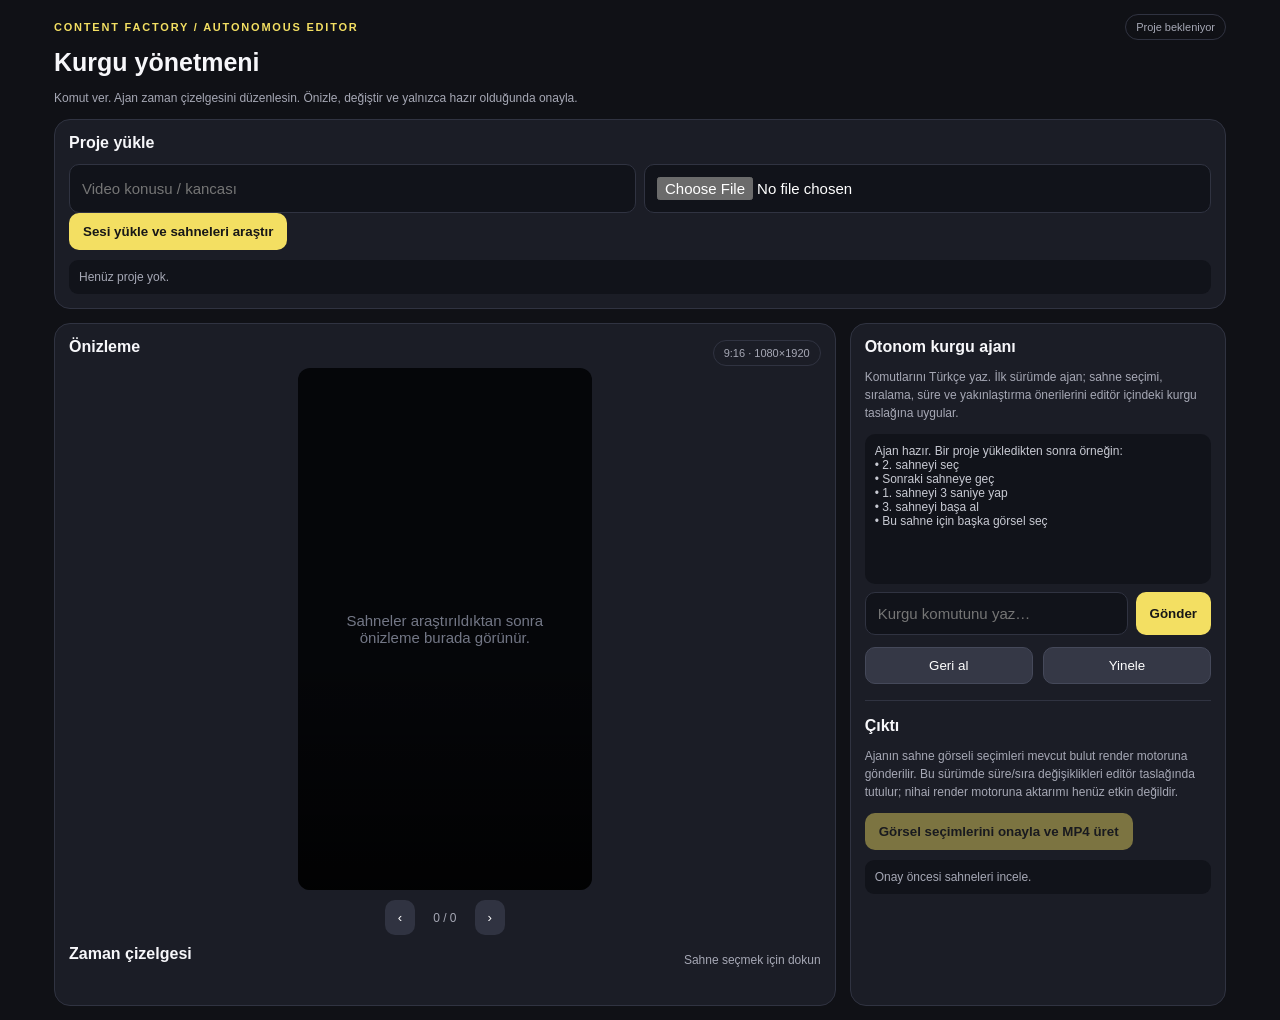
==== Content-factory/public/editor.html @ f0db54b3 "Add autonomous editing workspace for Shorts projects" ====
<!doctype html>
<html lang="tr"><head><meta charset="utf-8"><meta name="viewport" content="width=device-width,initial-scale=1,viewport-fit=cover"><meta name="theme-color" content="#101116"><title>Content Factory · Otonom Kurgu</title>
<style>
:root{color-scheme:dark;--bg:#101116;--panel:#1b1d26;--line:#303341;--muted:#a6a8b5;--accent:#f3df62;--green:#7bd9a6}*{box-sizing:border-box}body{margin:0;background:var(--bg);color:#f7f7fa;font:15px -apple-system,BlinkMacSystemFont,"Segoe UI",sans-serif}.app{max-width:1200px;margin:auto;padding:14px}.top,.tools,.timeline-head,.scene-head,.actions{display:flex;align-items:center;justify-content:space-between;gap:10px}.brand{font-size:11px;letter-spacing:1.8px;color:var(--accent);font-weight:800}.pill{border:1px solid var(--line);border-radius:99px;padding:6px 10px;color:var(--muted);font-size:11px}.grid{display:grid;grid-template-columns:minmax(0,1.35fr) minmax(280px,.65fr);gap:14px;margin-top:14px}.panel{background:var(--panel);border:1px solid var(--line);border-radius:16px;padding:14px;min-width:0}h1{font-size:25px;margin:8px 0}h2{font-size:16px;margin:0 0 12px}.muted{color:var(--muted);font-size:12px;line-height:1.5}.preview{background:#050609;border-radius:12px;aspect-ratio:9/16;max-height:58vh;margin:auto;position:relative;overflow:hidden;display:flex;align-items:center;justify-content:center}.preview img{width:100%;height:100%;object-fit:cover;position:absolute;inset:0;animation:slowzoom 8s ease-in-out infinite alternate}.preview:after{content:"";position:absolute;inset:55% 0 0;background:linear-gradient(transparent,#000b)}.caption{z-index:1;position:absolute;bottom:9%;padding:0 8%;text-align:center;font-size:clamp(16px,3vw,25px);font-weight:800;text-shadow:0 2px 5px #000}.empty{color:#737786;text-align:center;padding:30px}@keyframes slowzoom{from{transform:scale(1)}to{transform:scale(1.12)}}.transport{display:flex;justify-content:center;gap:18px;align-items:center;padding:10px}.iconbtn{background:#303341;color:white;border:0;border-radius:10px;padding:10px 13px}.timeline{overflow-x:auto;padding:8px 0}.track{display:flex;gap:6px;min-width:max-content}.clip{width:112px;border:1px solid var(--line);background:#272a35;border-radius:9px;padding:6px;text-align:left;color:white}.clip.active{border:2px solid var(--accent)}.clip img{width:100%;height:60px;object-fit:cover;border-radius:5px}.clip small{display:block;color:var(--muted);font-size:10px;margin-top:4px}.field{width:100%;background:#11131a;color:white;border:1px solid var(--line);border-radius:10px;padding:12px;font:inherit}.agentlog{height:150px;overflow:auto;background:#11131a;border-radius:10px;padding:10px;font-size:12px;color:#c8cad3;white-space:pre-wrap}.agentform{display:flex;gap:8px;margin-top:8px}.agentform input{flex:1;min-width:0}.btn{background:var(--accent);color:#171717;border:0;border-radius:10px;padding:11px 14px;font-weight:800}.btn:disabled{opacity:.45}.secondary{background:#353846;color:white;border:1px solid #45495a;border-radius:10px;padding:10px}.candidate{display:flex;gap:8px;overflow-x:auto;margin:10px 0}.candidate button{width:105px;flex:none;background:#11131a;color:white;border:1px solid var(--line);border-radius:9px;padding:5px}.candidate img{width:100%;height:70px;object-fit:cover;border-radius:5px}.candidate .chosen{border:2px solid var(--accent)}.details{display:grid;grid-template-columns:1fr 1fr;gap:8px}.actions{flex-wrap:wrap;margin-top:12px}.actions button{flex:1}.status{margin-top:10px;padding:10px;border-radius:9px;background:#11131a;color:var(--muted);font-size:12px;white-space:pre-wrap}.hidden{display:none!important}@media(max-width:760px){.grid{grid-template-columns:1fr}.preview{max-height:52vh}.app{padding:10px}.panel{padding:12px}}
</style></head><body><main class="app">
<div class="top"><div class="brand">CONTENT FACTORY / AUTONOMOUS EDITOR</div><span class="pill" id="connection">Proje bekleniyor</span></div>
<header><h1>Kurgu yönetmeni</h1><p class="muted">Komut ver. Ajan zaman çizelgesini düzenlesin. Önizle, değiştir ve yalnızca hazır olduğunda onayla.</p></header>
<section class="panel"><h2>Proje yükle</h2><div class="details"><input id="hook" class="field" placeholder="Video konusu / kancası"><input id="audio" class="field" type="file" accept="audio/*,.mp3,.wav,.m4a,.aac"></div><button class="btn" id="start">Sesi yükle ve sahneleri araştır</button><div id="status" class="status">Henüz proje yok.</div></section>
<div class="grid">
<section class="panel"><div class="timeline-head"><h2>Önizleme</h2><span class="pill">9:16 · 1080×1920</span></div><div class="preview" id="preview"><div class="empty">Sahneler araştırıldıktan sonra önizleme burada görünür.</div></div><div class="transport"><button class="iconbtn" id="prev">‹</button><span class="muted" id="counter">0 / 0</span><button class="iconbtn" id="next">›</button></div><div class="timeline-head"><h2>Zaman çizelgesi</h2><span class="muted">Sahne seçmek için dokun</span></div><div class="timeline"><div class="track" id="track"></div></div><div id="sceneEditor" class="hidden"><h2 id="sceneTitle">Sahne</h2><p class="muted" id="sceneText"></p><div class="candidate" id="candidates"></div><div class="details"><label class="muted">Başlangıç (sn)<input class="field" id="sceneStart" type="number" step=".1"></label><label class="muted">Bitiş (sn)<input class="field" id="sceneEnd" type="number" step=".1"></label></div><button class="secondary" id="applyTime">Zamanı uygula</button></div></section>
<aside class="panel"><h2>Otonom kurgu ajanı</h2><p class="muted">Komutlarını Türkçe yaz. İlk sürümde ajan; sahne seçimi, sıralama, süre ve yakınlaştırma önerilerini editör içindeki kurgu taslağına uygular.</p><div class="agentlog" id="log">Ajan hazır. Bir proje yükledikten sonra örneğin:
• 2. sahneyi seç
• Sonraki sahneye geç
• 1. sahneyi 3 saniye yap
• 3. sahneyi başa al
• Bu sahne için başka görsel seç</div><div class="agentform"><input id="command" class="field" placeholder="Kurgu komutunu yaz…"><button class="btn" id="send">Gönder</button></div><div class="actions"><button class="secondary" id="undo">Geri al</button><button class="secondary" id="redo">Yinele</button></div><hr style="border:0;border-top:1px solid var(--line);margin:16px 0"><h2>Çıktı</h2><p class="muted">Ajanın sahne görseli seçimleri mevcut bulut render motoruna gönderilir. Bu sürümde süre/sıra değişiklikleri editör taslağında tutulur; nihai render motoruna aktarımı henüz etkin değildir.</p><button class="btn" id="approve" disabled>Görsel seçimlerini onayla ve MP4 üret</button><div class="status" id="renderStatus">Onay öncesi sahneleri incele.</div></aside>
</div></main>
<script>
const $=id=>document.getElementById(id);let jobId="",token="",review=null,scenes=[],active=0,history=[],future=[],polling=false;
const esc=s=>String(s??"").replace(/[&<>"']/g,c=>({"&":"&amp;","<":"&lt;",">":"&gt;",'"':"&quot;","'":"&#39;"}[c]));
function say(t){$("status").textContent=t}
function log(t){$("log").textContent+="\n\n› "+t;$("log").scrollTop=$("log").scrollHeight}
function snapshot(){history.push(JSON.stringify(scenes));if(history.length>40)history.shift();future=[]}
function imageUrl(s,o){return "/api/shorts/jobs/"+jobId+"/"+o.asset+"?token="+encodeURIComponent(token)}
function render(){if(!scenes.length)return;active=Math.max(0,Math.min(active,scenes.length-1));const s=scenes[active],o=s.options.find(x=>x.id===s.selected)||s.options[0];$("preview").innerHTML=o?'<img src="'+imageUrl(s,o)+'" alt=""><div class="caption">'+esc(s.text)+'</div>':'<div class="empty">Görsel yok</div>';$("counter").textContent=(active+1)+" / "+scenes.length;$("track").innerHTML=scenes.map((x,i)=>{const v=x.options.find(y=>y.id===x.selected)||x.options[0];return '<button class="clip '+(i===active?'active':'')+'" data-i="'+i+'"><img src="'+(v?imageUrl(x,v):'')+'"><b>'+ (i+1)+'. sahne</b><small>'+Number(x.start).toFixed(1)+'–'+Number(x.end).toFixed(1)+' sn</small></button>'}).join("");$("track").querySelectorAll("button").forEach(b=>b.onclick=()=>{active=Number(b.dataset.i);render()});$("sceneEditor").classList.remove("hidden");$("sceneTitle").textContent="Sahne "+(active+1);$("sceneText").textContent=s.text;$("sceneStart").value=s.start;$("sceneEnd").value=s.end;$("candidates").innerHTML=s.options.map((x,i)=>'<button class="'+(x.id===s.selected?'chosen':'')+'" data-id="'+esc(x.id)+'"><img src="'+imageUrl(s,x)+'"><small>'+esc(x.source||x.title||("Seçenek "+(i+1)))+'</small></button>').join("");$("candidates").querySelectorAll("button").forEach(b=>b.onclick=()=>{snapshot();s.selected=b.dataset.id;render();log("Sahne "+(active+1)+" görseli değiştirildi.")});$("approve").disabled=false}
async function api(url,opts={}){const r=await fetch(url,{...opts,headers:{"X-Job-Token":token,...(opts.headers||{})}});let d={};try{d=await r.json()}catch{}if(!r.ok)throw Error(d.error||"Sunucu hatası "+r.status);return d}
async function poll(){if(polling)return;polling=true;try{while(jobId){const d=await api("/api/shorts/jobs/"+jobId);say(d.message||d.status);if(d.status==="awaiting_approval"){review=d.review;scenes=review.scenes.map(x=>({...x,selected:x.options[0]?.id}));$("connection").textContent="Sahneler hazır";render();log(scenes.length+" sahne hazır. Komutlarını verebilirsin.");break}if(d.status==="completed"){$("renderStatus").textContent="MP4 hazır: /api/shorts/jobs/"+jobId+"/video";break}if(d.status==="failed")throw Error(d.error||d.message);await new Promise(r=>setTimeout(r,5000))}}catch(e){say("Hata: "+e.message)}finally{polling=false}}
$("start").onclick=async()=>{const file=$("audio").files[0],hook=$("hook").value.trim();if(!file||!hook){say("Konu ve ses dosyasını seç.");return}if(file.size>30*1024*1024){say("Ses dosyası 30 MB sınırını aşıyor.");return}$("start").disabled=true;say("Ses yükleniyor…");try{const f=new FormData();f.append("hook",hook);f.append("title",hook);f.append("audio",file);const r=await fetch("/api/shorts/jobs",{method:"POST",body:f}),d=await r.json();if(!r.ok)throw Error(d.error||"Yükleme başarısız");jobId=d.job_id;token=d.job_token;sessionStorage.setItem("cfEditorJob",JSON.stringify({jobId,token}));$("connection").textContent="Araştırılıyor";poll()}catch(e){say("Hata: "+e.message);$("start").disabled=false}};
function runCommand(raw){if(!scenes.length){log("Önce ses dosyanı yükle ve sahnelerin hazırlanmasını bekle.");return}const c=raw.toLocaleLowerCase("tr-TR").trim();let m;
if((m=c.match(/(\d+)\.?\s*(?:sahne|görsel).*(?:başa|en başa)/))){const n=+m[1]-1;if(n>=0&&n<scenes.length){snapshot();const [x]=scenes.splice(n,1);scenes.unshift(x);active=0;log((n+1)+". sahne başa alındı.")}}
else if((m=c.match(/(\d+)\.?\s*(?:sahne|görsel).*(\d+(?:[.,]\d+)?)\s*(?:saniye|sn)/))){const n=+m[1]-1,d=Number(m[2].replace(",","."));if(scenes[n]&&d>.2&&d<120){snapshot();const delta=d-(scenes[n].end-scenes[n].start);scenes[n].end=scenes[n].start+d;for(let i=n+1;i<scenes.length;i++){scenes[i].start+=delta;scenes[i].end+=delta}active=n;log((n+1)+". sahnenin taslak süresi "+d+" saniye yapıldı.")}}
else if((m=c.match(/(\d+)\.?\s*(?:sahne|görsel).*(?:seç|kullan)/))){const n=+m[1]-1;if(scenes[n]){active=n;log((n+1)+". sahne seçildi.")}}
else if((m=c.match(/(?:sonraki|ileri)/))){active=Math.min(scenes.length-1,active+1);log("Sonraki sahne açıldı.")}
else if(/(?:önceki|geri)/.test(c)){active=Math.max(0,active-1);log("Önceki sahne açıldı.")}
else if((m=c.match(/(\d+)\.?\s*(?:sahne|görsel).*(?:başka|alternatif|değiştir)/))){const n=+m[1]-1;if(scenes[n]){active=n;const s=scenes[n];snapshot();const ix=s.options.findIndex(o=>o.id===s.selected);s.selected=s.options[(ix+1)%s.options.length].id;log((n+1)+". sahne için sonraki mevcut alternatif seçildi.")}}
else if(/(?:bu sahne|görsel).*(?:başka|alternatif|değiştir)/.test(c)){const s=scenes[active];snapshot();const ix=s.options.findIndex(o=>o.id===s.selected);s.selected=s.options[(ix+1)%s.options.length].id;log("Bu sahne için sonraki mevcut alternatif seçildi.")}
else if(/(?:yakınlaş|zoom|yakınlaştır)/.test(c)){log("Önizlemede yumuşak yakınlaştırma gösteriliyor. Render hareket ayarı henüz bağlı değil.")}
else{log("Bu komut bu sürümde tanınmadı. Sahne seçme, alternatif görsel, sıralama ve süre komutlarını kullan.")}render()}
$("send").onclick=()=>{const v=$("command").value.trim();if(!v)return;log("Komut: "+v);runCommand(v);$("command").value=""};$("command").onkeydown=e=>{if(e.key==="Enter")$("send").click()};
$("prev").onclick=()=>{active=Math.max(0,active-1);render()};$("next").onclick=()=>{active=Math.min(scenes.length-1,active+1);render()};
$("applyTime").onclick=()=>{const a=Number($("sceneStart").value),b=Number($("sceneEnd").value);if(!Number.isFinite(a)||!Number.isFinite(b)||a<0||b<=a){alert("Geçerli başlangıç ve bitiş gir.");return}snapshot();const delta=(b-a)-(scenes[active].end-scenes[active].start);scenes[active].start=a;scenes[active].end=b;for(let i=active+1;i<scenes.length;i++){scenes[i].start+=delta;scenes[i].end+=delta}render();log("Sahne zamanları taslakta güncellendi.")};
$("undo").onclick=()=>{if(!history.length)return;future.push(JSON.stringify(scenes));scenes=JSON.parse(history.pop());render();log("Son işlem geri alındı.")};$("redo").onclick=()=>{if(!future.length)return;history.push(JSON.stringify(scenes));scenes=JSON.parse(future.pop());render();log("İşlem yinelendi.")};
$("approve").onclick=async()=>{if(!scenes.length)return;if(!confirm("Seçtiğin görselleri mevcut bulut render motoruna gönderelim mi?"))return;const selections={};scenes.forEach((s,i)=>selections[s.index]=s.selected);$("approve").disabled=true;try{await api("/api/shorts/jobs/"+jobId,{method:"POST",headers:{"Content-Type":"application/json"},body:JSON.stringify({selections})});$("renderStatus").textContent="Görsel seçimleri onaylandı. Bulut render başladı.";log("Görsel seçimleri render motoruna gönderildi.");poll()}catch(e){$("renderStatus").textContent="Render hatası: "+e.message;$("approve").disabled=false}};
const saved=sessionStorage.getItem("cfEditorJob");if(saved){try{const x=JSON.parse(saved);jobId=x.jobId;token=x.token;$("connection").textContent="Önceki proje";poll()}catch{}}
</script></body></html>
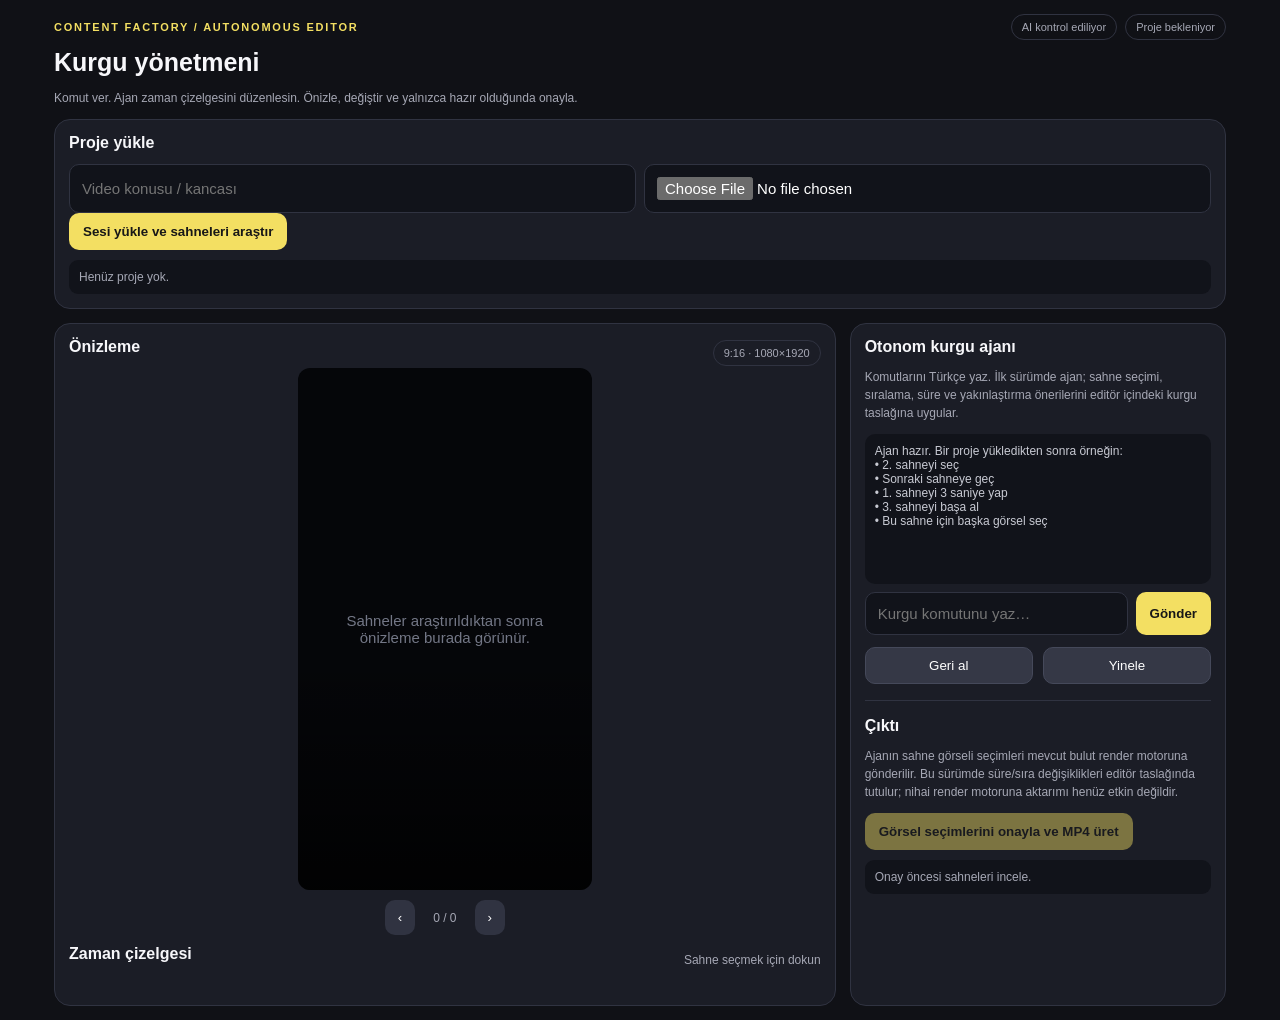
==== commit 49e92faf: "Separate AI connectivity from cloud render job status" ====
--- a/Content-factory/public/editor.html
+++ b/Content-factory/public/editor.html
@@ -3,7 +3,7 @@
 <style>
 :root{color-scheme:dark;--bg:#101116;--panel:#1b1d26;--line:#303341;--muted:#a6a8b5;--accent:#f3df62;--green:#7bd9a6}*{box-sizing:border-box}body{margin:0;background:var(--bg);color:#f7f7fa;font:15px -apple-system,BlinkMacSystemFont,"Segoe UI",sans-serif}.app{max-width:1200px;margin:auto;padding:14px}.top,.tools,.timeline-head,.scene-head,.actions{display:flex;align-items:center;justify-content:space-between;gap:10px}.brand{font-size:11px;letter-spacing:1.8px;color:var(--accent);font-weight:800}.pill{border:1px solid var(--line);border-radius:99px;padding:6px 10px;color:var(--muted);font-size:11px}.grid{display:grid;grid-template-columns:minmax(0,1.35fr) minmax(280px,.65fr);gap:14px;margin-top:14px}.panel{background:var(--panel);border:1px solid var(--line);border-radius:16px;padding:14px;min-width:0}h1{font-size:25px;margin:8px 0}h2{font-size:16px;margin:0 0 12px}.muted{color:var(--muted);font-size:12px;line-height:1.5}.preview{background:#050609;border-radius:12px;aspect-ratio:9/16;max-height:58vh;margin:auto;position:relative;overflow:hidden;display:flex;align-items:center;justify-content:center}.preview img{width:100%;height:100%;object-fit:cover;position:absolute;inset:0;animation:slowzoom 8s ease-in-out infinite alternate}.preview:after{content:"";position:absolute;inset:55% 0 0;background:linear-gradient(transparent,#000b)}.caption{z-index:1;position:absolute;bottom:9%;padding:0 8%;text-align:center;font-size:clamp(16px,3vw,25px);font-weight:800;text-shadow:0 2px 5px #000}.empty{color:#737786;text-align:center;padding:30px}@keyframes slowzoom{from{transform:scale(1)}to{transform:scale(1.12)}}.transport{display:flex;justify-content:center;gap:18px;align-items:center;padding:10px}.iconbtn{background:#303341;color:white;border:0;border-radius:10px;padding:10px 13px}.timeline{overflow-x:auto;padding:8px 0}.track{display:flex;gap:6px;min-width:max-content}.clip{width:112px;border:1px solid var(--line);background:#272a35;border-radius:9px;padding:6px;text-align:left;color:white}.clip.active{border:2px solid var(--accent)}.clip img{width:100%;height:60px;object-fit:cover;border-radius:5px}.clip small{display:block;color:var(--muted);font-size:10px;margin-top:4px}.field{width:100%;background:#11131a;color:white;border:1px solid var(--line);border-radius:10px;padding:12px;font:inherit}.agentlog{height:150px;overflow:auto;background:#11131a;border-radius:10px;padding:10px;font-size:12px;color:#c8cad3;white-space:pre-wrap}.agentform{display:flex;gap:8px;margin-top:8px}.agentform input{flex:1;min-width:0}.btn{background:var(--accent);color:#171717;border:0;border-radius:10px;padding:11px 14px;font-weight:800}.btn:disabled{opacity:.45}.secondary{background:#353846;color:white;border:1px solid #45495a;border-radius:10px;padding:10px}.candidate{display:flex;gap:8px;overflow-x:auto;margin:10px 0}.candidate button{width:105px;flex:none;background:#11131a;color:white;border:1px solid var(--line);border-radius:9px;padding:5px}.candidate img{width:100%;height:70px;object-fit:cover;border-radius:5px}.candidate .chosen{border:2px solid var(--accent)}.details{display:grid;grid-template-columns:1fr 1fr;gap:8px}.actions{flex-wrap:wrap;margin-top:12px}.actions button{flex:1}.status{margin-top:10px;padding:10px;border-radius:9px;background:#11131a;color:var(--muted);font-size:12px;white-space:pre-wrap}.hidden{display:none!important}@media(max-width:760px){.grid{grid-template-columns:1fr}.preview{max-height:52vh}.app{padding:10px}.panel{padding:12px}}
 </style></head><body><main class="app">
-<div class="top"><div class="brand">CONTENT FACTORY / AUTONOMOUS EDITOR</div><span class="pill" id="connection">Proje bekleniyor</span></div>
+<div class="top"><div class="brand">CONTENT FACTORY / AUTONOMOUS EDITOR</div><div style="display:flex;gap:8px;flex-wrap:wrap;justify-content:flex-end"><span class="pill" id="connection">AI kontrol ediliyor</span><span class="pill" id="jobState">Proje bekleniyor</span></div></div>
 <header><h1>Kurgu yönetmeni</h1><p class="muted">Komut ver. Ajan zaman çizelgesini düzenlesin. Önizle, değiştir ve yalnızca hazır olduğunda onayla.</p></header>
 <section class="panel"><h2>Proje yükle</h2><div class="details"><input id="hook" class="field" placeholder="Video konusu / kancası"><input id="audio" class="field" type="file" accept="audio/*,.mp3,.wav,.m4a,.aac"></div><button class="btn" id="start">Sesi yükle ve sahneleri araştır</button><div id="status" class="status">Henüz proje yok.</div></section>
 <div class="grid">
@@ -13,7 +13,7 @@
 • Sonraki sahneye geç
 • 1. sahneyi 3 saniye yap
 • 3. sahneyi başa al
-• Bu sahne için başka görsel seç</div><div class="agentform"><input id="command" class="field" placeholder="Kurgu komutunu yaz…"><button class="btn" id="send">Gönder</button></div><div class="actions"><button class="secondary" id="undo">Geri al</button><button class="secondary" id="redo">Yinele</button></div><hr style="border:0;border-top:1px solid var(--line);margin:16px 0"><h2>Çıktı</h2><p class="muted">Ajanın sahne görseli seçimleri mevcut bulut render motoruna gönderilir. Bu sürümde süre/sıra değişiklikleri editör taslağında tutulur; nihai render motoruna aktarımı henüz etkin değildir.</p><button class="btn" id="approve" disabled>Görsel seçimlerini onayla ve MP4 üret</button><div class="status" id="renderStatus">Onay öncesi sahneleri incele.</div></aside>
+• Bu sahne için başka görsel seç</div><div class="agentform"><input id="command" class="field" placeholder="Kurgu komutunu yaz…"><button class="btn" id="send">Gönder</button></div><div class="actions"><button class="secondary" id="undo">Geri al</button><button class="secondary" id="redo">Yinele</button></div><hr style="border:0;border-top:1px solid var(--line);margin:16px 0"><h2>Çıktı</h2><p class="muted">Ajanın sahne görseli seçimleri mevcut bulut render motoruna gönderilir. Bu sürümde süre/sıra değişiklikleri editör taslağında tutulur; nihai render motoruna aktarımı henüz etkin değildir.</p><button class="btn" id="approve" disabled>Görsel seçimlerini onayla ve MP4 üret</button><div class="status" id="renderStatus">Onay öncesi sahneleri incele.</div><a class="btn hidden" id="download" href="#" style="display:block;text-align:center;text-decoration:none;margin-top:10px">MP4 indir</a></aside>
 </div></main>
 <script>
 const $=id=>document.getElementById(id);let jobId="",token="",review=null,scenes=[],active=0,history=[],future=[],polling=false;
@@ -24,8 +24,8 @@
 function imageUrl(s,o){return "/api/shorts/jobs/"+jobId+"/"+o.asset+"?token="+encodeURIComponent(token)}
 function render(){if(!scenes.length)return;active=Math.max(0,Math.min(active,scenes.length-1));const s=scenes[active],o=s.options.find(x=>x.id===s.selected)||s.options[0];$("preview").innerHTML=o?'<img src="'+imageUrl(s,o)+'" alt=""><div class="caption">'+esc(s.text)+'</div>':'<div class="empty">Görsel yok</div>';$("counter").textContent=(active+1)+" / "+scenes.length;$("track").innerHTML=scenes.map((x,i)=>{const v=x.options.find(y=>y.id===x.selected)||x.options[0];return '<button class="clip '+(i===active?'active':'')+'" data-i="'+i+'"><img src="'+(v?imageUrl(x,v):'')+'"><b>'+ (i+1)+'. sahne</b><small>'+Number(x.start).toFixed(1)+'–'+Number(x.end).toFixed(1)+' sn</small></button>'}).join("");$("track").querySelectorAll("button").forEach(b=>b.onclick=()=>{active=Number(b.dataset.i);render()});$("sceneEditor").classList.remove("hidden");$("sceneTitle").textContent="Sahne "+(active+1);$("sceneText").textContent=s.text;$("sceneStart").value=s.start;$("sceneEnd").value=s.end;$("candidates").innerHTML=s.options.map((x,i)=>'<button class="'+(x.id===s.selected?'chosen':'')+'" data-id="'+esc(x.id)+'"><img src="'+imageUrl(s,x)+'"><small>'+esc(x.source||x.title||("Seçenek "+(i+1)))+'</small></button>').join("");$("candidates").querySelectorAll("button").forEach(b=>b.onclick=()=>{snapshot();s.selected=b.dataset.id;render();log("Sahne "+(active+1)+" görseli değiştirildi.")});$("approve").disabled=false}
 async function api(url,opts={}){const r=await fetch(url,{...opts,headers:{"X-Job-Token":token,...(opts.headers||{})}});let d={};try{d=await r.json()}catch{}if(!r.ok)throw Error(d.error||"Sunucu hatası "+r.status);return d}
-async function poll(){if(polling)return;polling=true;try{while(jobId){const d=await api("/api/shorts/jobs/"+jobId);say(d.message||d.status);if(d.status==="awaiting_approval"){review=d.review;scenes=review.scenes.map(x=>({...x,selected:x.options[0]?.id}));$("connection").textContent="Sahneler hazır";render();log(scenes.length+" sahne hazır. Komutlarını verebilirsin.");break}if(d.status==="completed"){$("renderStatus").textContent="MP4 hazır: /api/shorts/jobs/"+jobId+"/video";break}if(d.status==="failed")throw Error(d.error||d.message);await new Promise(r=>setTimeout(r,5000))}}catch(e){say("Hata: "+e.message)}finally{polling=false}}
-$("start").onclick=async()=>{const file=$("audio").files[0],hook=$("hook").value.trim();if(!file||!hook){say("Konu ve ses dosyasını seç.");return}if(file.size>30*1024*1024){say("Ses dosyası 30 MB sınırını aşıyor.");return}$("start").disabled=true;say("Ses yükleniyor…");try{const f=new FormData();f.append("hook",hook);f.append("title",hook);f.append("audio",file);const r=await fetch("/api/shorts/jobs",{method:"POST",body:f}),d=await r.json();if(!r.ok)throw Error(d.error||"Yükleme başarısız");jobId=d.job_id;token=d.job_token;sessionStorage.setItem("cfEditorJob",JSON.stringify({jobId,token}));$("connection").textContent="Araştırılıyor";poll()}catch(e){say("Hata: "+e.message);$("start").disabled=false}};
+async function poll(){if(polling)return;polling=true;const started=Date.now();let lastState="",lastMessage="";try{while(jobId){const d=await api("/api/shorts/jobs/"+jobId);const state=d.status||"unknown",message=d.message||state;if(state!==lastState||message!==lastMessage){say(message+(d.progress!=null?" · %"+d.progress:""));lastState=state;lastMessage=message;}if(state==="queued"){const created=Date.parse(d.created_at||"");const elapsed=Math.floor((Date.now()-(Number.isFinite(created)?created:started))/1000);if(elapsed>=600)throw Error("Bulut işçisi 10 dakika içinde başlayamadı. İş güvenli biçimde durduruldu; yeniden deneyebilirsin.");if(elapsed>=90)say("Bulut işçisi başlatılıyor ("+Math.floor(elapsed/60)+" dk)…");}if(state==="processing"||state==="uploading"){$("jobState").textContent=state==="processing"?"Bulutta işleniyor":"Çıktı yükleniyor";}if(state==="awaiting_approval"){review=d.review;if(!review?.scenes?.length)throw Error("Sahne listesi boş geldi. Projeyi yeniden başlatman gerekiyor.");scenes=review.scenes.map(x=>({...x,selected:x.options[0]?.id}));$("jobState").textContent="Sahneler hazır";render();log(scenes.length+" sahne hazır. Komutlarını verebilirsin.");break}if(state==="completed"){$("renderStatus").textContent="MP4 hazır. İndirme tamamlanınca buluttaki geçici proje otomatik silinecek.";$("download").href="/api/shorts/jobs/"+jobId+"/video";$("download").classList.remove("hidden");$("jobState").textContent="Video hazır";break}if(state==="failed")throw Error(d.error||d.message||"Bulut işçisi başarısız oldu.");await new Promise(r=>setTimeout(r,5000))}}catch(e){say("İşlem durdu: "+e.message);$("jobState").textContent="İşlem hatası";$("start").disabled=false;log("Bulut işlem hatası: "+e.message)}finally{polling=false}}
+$("start").onclick=async()=>{const file=$("audio").files[0],hook=$("hook").value.trim();if(!file||!hook){say("Konu ve ses dosyasını seç.");return}if(file.size>30*1024*1024){say("Ses dosyası 30 MB sınırını aşıyor.");return}$("start").disabled=true;say("Ses yükleniyor…");try{const f=new FormData();f.append("hook",hook);f.append("title",hook);f.append("audio",file);const r=await fetch("/api/shorts/jobs",{method:"POST",body:f}),d=await r.json();if(!r.ok)throw Error(d.error||"Yükleme başarısız");jobId=d.job_id;token=d.job_token;sessionStorage.setItem("cfEditorJob",JSON.stringify({jobId,token}));$("jobState").textContent="Araştırılıyor";poll()}catch(e){say("Hata: "+e.message);$("start").disabled=false}};
 function runCommand(raw){if(!scenes.length){log("Önce ses dosyanı yükle ve sahnelerin hazırlanmasını bekle.");return}const c=raw.toLocaleLowerCase("tr-TR").trim();let m;
 if((m=c.match(/(\d+)\.?\s*(?:sahne|görsel).*(?:başa|en başa)/))){const n=+m[1]-1;if(n>=0&&n<scenes.length){snapshot();const [x]=scenes.splice(n,1);scenes.unshift(x);active=0;log((n+1)+". sahne başa alındı.")}}
 else if((m=c.match(/(\d+)\.?\s*(?:sahne|görsel).*(\d+(?:[.,]\d+)?)\s*(?:saniye|sn)/))){const n=+m[1]-1,d=Number(m[2].replace(",","."));if(scenes[n]&&d>.2&&d<120){snapshot();const delta=d-(scenes[n].end-scenes[n].start);scenes[n].end=scenes[n].start+d;for(let i=n+1;i<scenes.length;i++){scenes[i].start+=delta;scenes[i].end+=delta}active=n;log((n+1)+". sahnenin taslak süresi "+d+" saniye yapıldı.")}}
@@ -40,6 +40,7 @@
 $("prev").onclick=()=>{active=Math.max(0,active-1);render()};$("next").onclick=()=>{active=Math.min(scenes.length-1,active+1);render()};
 $("applyTime").onclick=()=>{const a=Number($("sceneStart").value),b=Number($("sceneEnd").value);if(!Number.isFinite(a)||!Number.isFinite(b)||a<0||b<=a){alert("Geçerli başlangıç ve bitiş gir.");return}snapshot();const delta=(b-a)-(scenes[active].end-scenes[active].start);scenes[active].start=a;scenes[active].end=b;for(let i=active+1;i<scenes.length;i++){scenes[i].start+=delta;scenes[i].end+=delta}render();log("Sahne zamanları taslakta güncellendi.")};
 $("undo").onclick=()=>{if(!history.length)return;future.push(JSON.stringify(scenes));scenes=JSON.parse(history.pop());render();log("Son işlem geri alındı.")};$("redo").onclick=()=>{if(!future.length)return;history.push(JSON.stringify(scenes));scenes=JSON.parse(future.pop());render();log("İşlem yinelendi.")};
+$("download").onclick=async event=>{event.preventDefault();if(!jobId||!token)return;const link=$("download");link.textContent="İndiriliyor…";link.classList.add("hidden");try{const response=await fetch("/api/shorts/jobs/"+jobId+"/video",{headers:{"X-Job-Token":token}});if(!response.ok)throw Error("MP4 indirilemedi (HTTP "+response.status+").");const blob=await response.blob();const objectUrl=URL.createObjectURL(blob);const a=document.createElement("a");a.href=objectUrl;a.download="content-factory-shorts.mp4";document.body.appendChild(a);a.click();a.remove();setTimeout(()=>URL.revokeObjectURL(objectUrl),60000);await api("/api/shorts/jobs/"+jobId,{method:"DELETE"});sessionStorage.removeItem("cfEditorJob");say("MP4 indirme başlatıldı. Buluttaki ses, görseller ve proje dosyaları silindi.");$("renderStatus").textContent="Video indirildi; geçici proje verileri temizlendi.";$("jobState").textContent="Tamamlandı";jobId="";token="";}catch(error){link.textContent="MP4 indir";link.classList.remove("hidden");$("renderStatus").textContent="İndirme/temizlik hatası: "+error.message;}};
 $("approve").onclick=async()=>{if(!scenes.length)return;if(!confirm("Seçtiğin görselleri mevcut bulut render motoruna gönderelim mi?"))return;const selections={};scenes.forEach((s,i)=>selections[s.index]=s.selected);$("approve").disabled=true;try{await api("/api/shorts/jobs/"+jobId,{method:"POST",headers:{"Content-Type":"application/json"},body:JSON.stringify({selections})});$("renderStatus").textContent="Görsel seçimleri onaylandı. Bulut render başladı.";log("Görsel seçimleri render motoruna gönderildi.");poll()}catch(e){$("renderStatus").textContent="Render hatası: "+e.message;$("approve").disabled=false}};
-const saved=sessionStorage.getItem("cfEditorJob");if(saved){try{const x=JSON.parse(saved);jobId=x.jobId;token=x.token;$("connection").textContent="Önceki proje";poll()}catch{}}
+const saved=sessionStorage.getItem("cfEditorJob");if(saved){try{const x=JSON.parse(saved);jobId=x.jobId;token=x.token;$("jobState").textContent="Önceki proje";poll()}catch{}}
 </script></body></html>
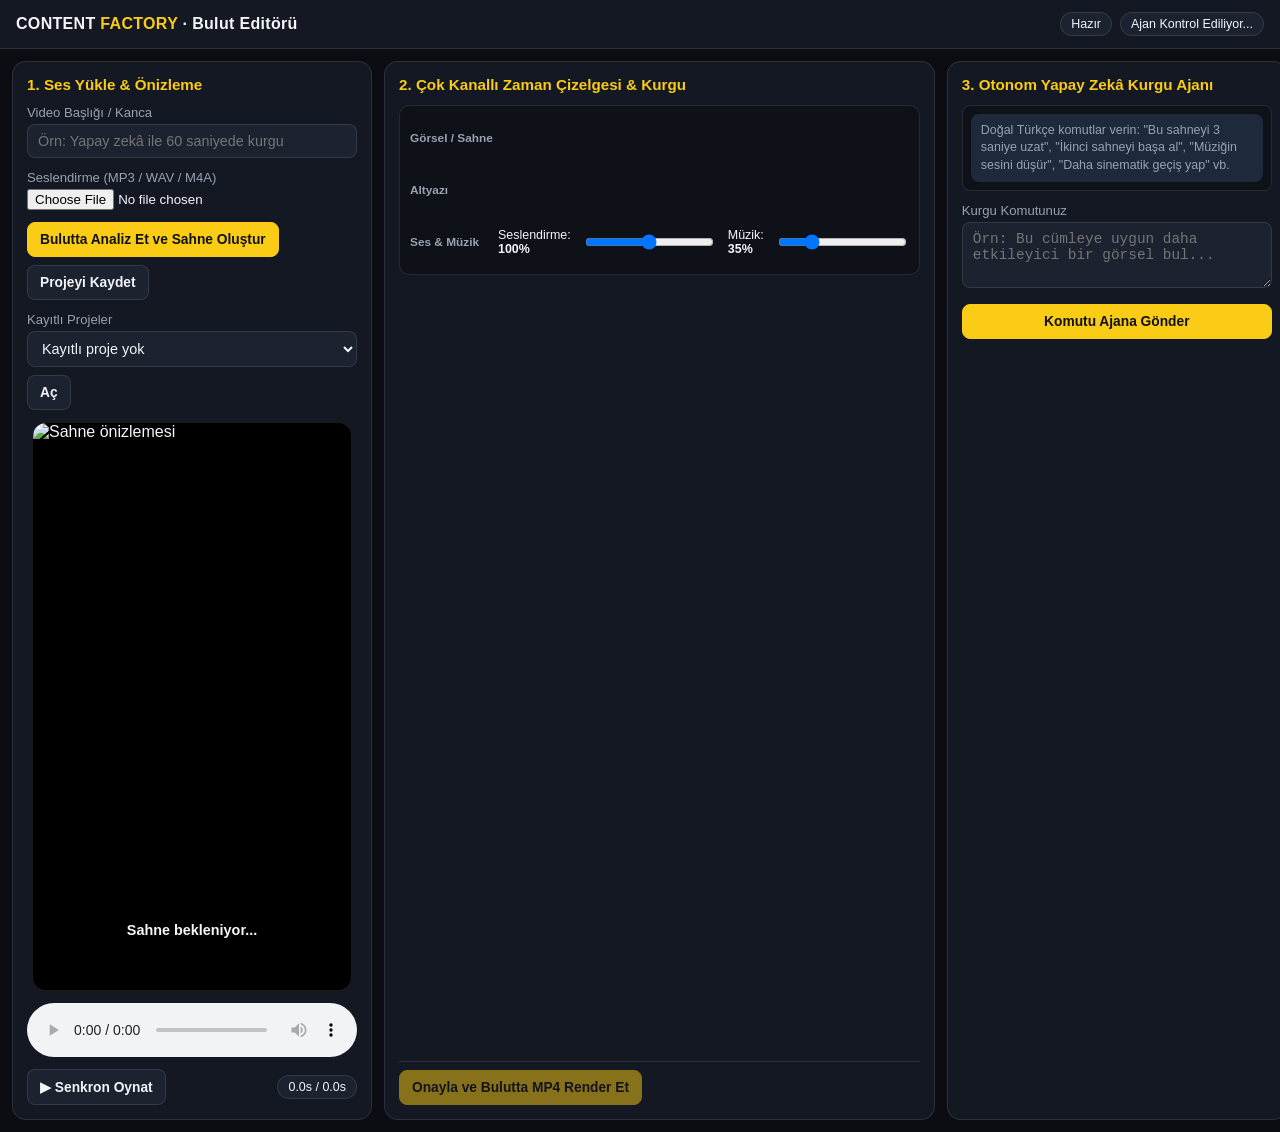
==== commit 0d198b18: "Restore Content Factory app and wire cloud worker to sentence timeline renderer" ====
--- a/Content-factory/public/editor.html
+++ b/Content-factory/public/editor.html
@@ -1,46 +1,865 @@
-<!doctype html>
-<html lang="tr"><head><meta charset="utf-8"><meta name="viewport" content="width=device-width,initial-scale=1,viewport-fit=cover"><meta name="theme-color" content="#101116"><title>Content Factory · Otonom Kurgu</title>
-<style>
-:root{color-scheme:dark;--bg:#101116;--panel:#1b1d26;--line:#303341;--muted:#a6a8b5;--accent:#f3df62;--green:#7bd9a6}*{box-sizing:border-box}body{margin:0;background:var(--bg);color:#f7f7fa;font:15px -apple-system,BlinkMacSystemFont,"Segoe UI",sans-serif}.app{max-width:1200px;margin:auto;padding:14px}.top,.tools,.timeline-head,.scene-head,.actions{display:flex;align-items:center;justify-content:space-between;gap:10px}.brand{font-size:11px;letter-spacing:1.8px;color:var(--accent);font-weight:800}.pill{border:1px solid var(--line);border-radius:99px;padding:6px 10px;color:var(--muted);font-size:11px}.grid{display:grid;grid-template-columns:minmax(0,1.35fr) minmax(280px,.65fr);gap:14px;margin-top:14px}.panel{background:var(--panel);border:1px solid var(--line);border-radius:16px;padding:14px;min-width:0}h1{font-size:25px;margin:8px 0}h2{font-size:16px;margin:0 0 12px}.muted{color:var(--muted);font-size:12px;line-height:1.5}.preview{background:#050609;border-radius:12px;aspect-ratio:9/16;max-height:58vh;margin:auto;position:relative;overflow:hidden;display:flex;align-items:center;justify-content:center}.preview img{width:100%;height:100%;object-fit:cover;position:absolute;inset:0;animation:slowzoom 8s ease-in-out infinite alternate}.preview:after{content:"";position:absolute;inset:55% 0 0;background:linear-gradient(transparent,#000b)}.caption{z-index:1;position:absolute;bottom:9%;padding:0 8%;text-align:center;font-size:clamp(16px,3vw,25px);font-weight:800;text-shadow:0 2px 5px #000}.empty{color:#737786;text-align:center;padding:30px}@keyframes slowzoom{from{transform:scale(1)}to{transform:scale(1.12)}}.transport{display:flex;justify-content:center;gap:18px;align-items:center;padding:10px}.iconbtn{background:#303341;color:white;border:0;border-radius:10px;padding:10px 13px}.timeline{overflow-x:auto;padding:8px 0}.track{display:flex;gap:6px;min-width:max-content}.clip{width:112px;border:1px solid var(--line);background:#272a35;border-radius:9px;padding:6px;text-align:left;color:white}.clip.active{border:2px solid var(--accent)}.clip img{width:100%;height:60px;object-fit:cover;border-radius:5px}.clip small{display:block;color:var(--muted);font-size:10px;margin-top:4px}.field{width:100%;background:#11131a;color:white;border:1px solid var(--line);border-radius:10px;padding:12px;font:inherit}.agentlog{height:150px;overflow:auto;background:#11131a;border-radius:10px;padding:10px;font-size:12px;color:#c8cad3;white-space:pre-wrap}.agentform{display:flex;gap:8px;margin-top:8px}.agentform input{flex:1;min-width:0}.btn{background:var(--accent);color:#171717;border:0;border-radius:10px;padding:11px 14px;font-weight:800}.btn:disabled{opacity:.45}.secondary{background:#353846;color:white;border:1px solid #45495a;border-radius:10px;padding:10px}.candidate{display:flex;gap:8px;overflow-x:auto;margin:10px 0}.candidate button{width:105px;flex:none;background:#11131a;color:white;border:1px solid var(--line);border-radius:9px;padding:5px}.candidate img{width:100%;height:70px;object-fit:cover;border-radius:5px}.candidate .chosen{border:2px solid var(--accent)}.details{display:grid;grid-template-columns:1fr 1fr;gap:8px}.actions{flex-wrap:wrap;margin-top:12px}.actions button{flex:1}.status{margin-top:10px;padding:10px;border-radius:9px;background:#11131a;color:var(--muted);font-size:12px;white-space:pre-wrap}.hidden{display:none!important}@media(max-width:760px){.grid{grid-template-columns:1fr}.preview{max-height:52vh}.app{padding:10px}.panel{padding:12px}}
-</style></head><body><main class="app">
-<div class="top"><div class="brand">CONTENT FACTORY / AUTONOMOUS EDITOR</div><div style="display:flex;gap:8px;flex-wrap:wrap;justify-content:flex-end"><span class="pill" id="connection">AI kontrol ediliyor</span><span class="pill" id="jobState">Proje bekleniyor</span></div></div>
-<header><h1>Kurgu yönetmeni</h1><p class="muted">Komut ver. Ajan zaman çizelgesini düzenlesin. Önizle, değiştir ve yalnızca hazır olduğunda onayla.</p></header>
-<section class="panel"><h2>Proje yükle</h2><div class="details"><input id="hook" class="field" placeholder="Video konusu / kancası"><input id="audio" class="field" type="file" accept="audio/*,.mp3,.wav,.m4a,.aac"></div><button class="btn" id="start">Sesi yükle ve sahneleri araştır</button><div id="status" class="status">Henüz proje yok.</div></section>
-<div class="grid">
-<section class="panel"><div class="timeline-head"><h2>Önizleme</h2><span class="pill">9:16 · 1080×1920</span></div><div class="preview" id="preview"><div class="empty">Sahneler araştırıldıktan sonra önizleme burada görünür.</div></div><div class="transport"><button class="iconbtn" id="prev">‹</button><span class="muted" id="counter">0 / 0</span><button class="iconbtn" id="next">›</button></div><div class="timeline-head"><h2>Zaman çizelgesi</h2><span class="muted">Sahne seçmek için dokun</span></div><div class="timeline"><div class="track" id="track"></div></div><div id="sceneEditor" class="hidden"><h2 id="sceneTitle">Sahne</h2><p class="muted" id="sceneText"></p><div class="candidate" id="candidates"></div><div class="details"><label class="muted">Başlangıç (sn)<input class="field" id="sceneStart" type="number" step=".1"></label><label class="muted">Bitiş (sn)<input class="field" id="sceneEnd" type="number" step=".1"></label></div><button class="secondary" id="applyTime">Zamanı uygula</button></div></section>
-<aside class="panel"><h2>Otonom kurgu ajanı</h2><p class="muted">Komutlarını Türkçe yaz. İlk sürümde ajan; sahne seçimi, sıralama, süre ve yakınlaştırma önerilerini editör içindeki kurgu taslağına uygular.</p><div class="agentlog" id="log">Ajan hazır. Bir proje yükledikten sonra örneğin:
-• 2. sahneyi seç
-• Sonraki sahneye geç
-• 1. sahneyi 3 saniye yap
-• 3. sahneyi başa al
-• Bu sahne için başka görsel seç</div><div class="agentform"><input id="command" class="field" placeholder="Kurgu komutunu yaz…"><button class="btn" id="send">Gönder</button></div><div class="actions"><button class="secondary" id="undo">Geri al</button><button class="secondary" id="redo">Yinele</button></div><hr style="border:0;border-top:1px solid var(--line);margin:16px 0"><h2>Çıktı</h2><p class="muted">Ajanın sahne görseli seçimleri mevcut bulut render motoruna gönderilir. Bu sürümde süre/sıra değişiklikleri editör taslağında tutulur; nihai render motoruna aktarımı henüz etkin değildir.</p><button class="btn" id="approve" disabled>Görsel seçimlerini onayla ve MP4 üret</button><div class="status" id="renderStatus">Onay öncesi sahneleri incele.</div><a class="btn hidden" id="download" href="#" style="display:block;text-align:center;text-decoration:none;margin-top:10px">MP4 indir</a></aside>
-</div></main>
-<script>
-const $=id=>document.getElementById(id);let jobId="",token="",review=null,scenes=[],active=0,history=[],future=[],polling=false;
-const esc=s=>String(s??"").replace(/[&<>"']/g,c=>({"&":"&amp;","<":"&lt;",">":"&gt;",'"':"&quot;","'":"&#39;"}[c]));
-function say(t){$("status").textContent=t}
-function log(t){$("log").textContent+="\n\n› "+t;$("log").scrollTop=$("log").scrollHeight}
-function snapshot(){history.push(JSON.stringify(scenes));if(history.length>40)history.shift();future=[]}
-function imageUrl(s,o){return "/api/shorts/jobs/"+jobId+"/"+o.asset+"?token="+encodeURIComponent(token)}
-function render(){if(!scenes.length)return;active=Math.max(0,Math.min(active,scenes.length-1));const s=scenes[active],o=s.options.find(x=>x.id===s.selected)||s.options[0];$("preview").innerHTML=o?'<img src="'+imageUrl(s,o)+'" alt=""><div class="caption">'+esc(s.text)+'</div>':'<div class="empty">Görsel yok</div>';$("counter").textContent=(active+1)+" / "+scenes.length;$("track").innerHTML=scenes.map((x,i)=>{const v=x.options.find(y=>y.id===x.selected)||x.options[0];return '<button class="clip '+(i===active?'active':'')+'" data-i="'+i+'"><img src="'+(v?imageUrl(x,v):'')+'"><b>'+ (i+1)+'. sahne</b><small>'+Number(x.start).toFixed(1)+'–'+Number(x.end).toFixed(1)+' sn</small></button>'}).join("");$("track").querySelectorAll("button").forEach(b=>b.onclick=()=>{active=Number(b.dataset.i);render()});$("sceneEditor").classList.remove("hidden");$("sceneTitle").textContent="Sahne "+(active+1);$("sceneText").textContent=s.text;$("sceneStart").value=s.start;$("sceneEnd").value=s.end;$("candidates").innerHTML=s.options.map((x,i)=>'<button class="'+(x.id===s.selected?'chosen':'')+'" data-id="'+esc(x.id)+'"><img src="'+imageUrl(s,x)+'"><small>'+esc(x.source||x.title||("Seçenek "+(i+1)))+'</small></button>').join("");$("candidates").querySelectorAll("button").forEach(b=>b.onclick=()=>{snapshot();s.selected=b.dataset.id;render();log("Sahne "+(active+1)+" görseli değiştirildi.")});$("approve").disabled=false}
-async function api(url,opts={}){const r=await fetch(url,{...opts,headers:{"X-Job-Token":token,...(opts.headers||{})}});let d={};try{d=await r.json()}catch{}if(!r.ok)throw Error(d.error||"Sunucu hatası "+r.status);return d}
-async function poll(){if(polling)return;polling=true;const started=Date.now();let lastState="",lastMessage="";try{while(jobId){const d=await api("/api/shorts/jobs/"+jobId);const state=d.status||"unknown",message=d.message||state;if(state!==lastState||message!==lastMessage){say(message+(d.progress!=null?" · %"+d.progress:""));lastState=state;lastMessage=message;}if(state==="queued"){const created=Date.parse(d.created_at||"");const elapsed=Math.floor((Date.now()-(Number.isFinite(created)?created:started))/1000);if(elapsed>=600)throw Error("Bulut işçisi 10 dakika içinde başlayamadı. İş güvenli biçimde durduruldu; yeniden deneyebilirsin.");if(elapsed>=90)say("Bulut işçisi başlatılıyor ("+Math.floor(elapsed/60)+" dk)…");}if(state==="processing"||state==="uploading"){$("jobState").textContent=state==="processing"?"Bulutta işleniyor":"Çıktı yükleniyor";}if(state==="awaiting_approval"){review=d.review;if(!review?.scenes?.length)throw Error("Sahne listesi boş geldi. Projeyi yeniden başlatman gerekiyor.");scenes=review.scenes.map(x=>({...x,selected:x.options[0]?.id}));$("jobState").textContent="Sahneler hazır";render();log(scenes.length+" sahne hazır. Komutlarını verebilirsin.");break}if(state==="completed"){$("renderStatus").textContent="MP4 hazır. İndirme tamamlanınca buluttaki geçici proje otomatik silinecek.";$("download").href="/api/shorts/jobs/"+jobId+"/video";$("download").classList.remove("hidden");$("jobState").textContent="Video hazır";break}if(state==="failed")throw Error(d.error||d.message||"Bulut işçisi başarısız oldu.");await new Promise(r=>setTimeout(r,5000))}}catch(e){say("İşlem durdu: "+e.message);$("jobState").textContent="İşlem hatası";$("start").disabled=false;log("Bulut işlem hatası: "+e.message)}finally{polling=false}}
-$("start").onclick=async()=>{const file=$("audio").files[0],hook=$("hook").value.trim();if(!file||!hook){say("Konu ve ses dosyasını seç.");return}if(file.size>30*1024*1024){say("Ses dosyası 30 MB sınırını aşıyor.");return}$("start").disabled=true;say("Ses yükleniyor…");try{const f=new FormData();f.append("hook",hook);f.append("title",hook);f.append("audio",file);const r=await fetch("/api/shorts/jobs",{method:"POST",body:f}),d=await r.json();if(!r.ok)throw Error(d.error||"Yükleme başarısız");jobId=d.job_id;token=d.job_token;sessionStorage.setItem("cfEditorJob",JSON.stringify({jobId,token}));$("jobState").textContent="Araştırılıyor";poll()}catch(e){say("Hata: "+e.message);$("start").disabled=false}};
-function runCommand(raw){if(!scenes.length){log("Önce ses dosyanı yükle ve sahnelerin hazırlanmasını bekle.");return}const c=raw.toLocaleLowerCase("tr-TR").trim();let m;
-if((m=c.match(/(\d+)\.?\s*(?:sahne|görsel).*(?:başa|en başa)/))){const n=+m[1]-1;if(n>=0&&n<scenes.length){snapshot();const [x]=scenes.splice(n,1);scenes.unshift(x);active=0;log((n+1)+". sahne başa alındı.")}}
-else if((m=c.match(/(\d+)\.?\s*(?:sahne|görsel).*(\d+(?:[.,]\d+)?)\s*(?:saniye|sn)/))){const n=+m[1]-1,d=Number(m[2].replace(",","."));if(scenes[n]&&d>.2&&d<120){snapshot();const delta=d-(scenes[n].end-scenes[n].start);scenes[n].end=scenes[n].start+d;for(let i=n+1;i<scenes.length;i++){scenes[i].start+=delta;scenes[i].end+=delta}active=n;log((n+1)+". sahnenin taslak süresi "+d+" saniye yapıldı.")}}
-else if((m=c.match(/(\d+)\.?\s*(?:sahne|görsel).*(?:seç|kullan)/))){const n=+m[1]-1;if(scenes[n]){active=n;log((n+1)+". sahne seçildi.")}}
-else if((m=c.match(/(?:sonraki|ileri)/))){active=Math.min(scenes.length-1,active+1);log("Sonraki sahne açıldı.")}
-else if(/(?:önceki|geri)/.test(c)){active=Math.max(0,active-1);log("Önceki sahne açıldı.")}
-else if((m=c.match(/(\d+)\.?\s*(?:sahne|görsel).*(?:başka|alternatif|değiştir)/))){const n=+m[1]-1;if(scenes[n]){active=n;const s=scenes[n];snapshot();const ix=s.options.findIndex(o=>o.id===s.selected);s.selected=s.options[(ix+1)%s.options.length].id;log((n+1)+". sahne için sonraki mevcut alternatif seçildi.")}}
-else if(/(?:bu sahne|görsel).*(?:başka|alternatif|değiştir)/.test(c)){const s=scenes[active];snapshot();const ix=s.options.findIndex(o=>o.id===s.selected);s.selected=s.options[(ix+1)%s.options.length].id;log("Bu sahne için sonraki mevcut alternatif seçildi.")}
-else if(/(?:yakınlaş|zoom|yakınlaştır)/.test(c)){log("Önizlemede yumuşak yakınlaştırma gösteriliyor. Render hareket ayarı henüz bağlı değil.")}
-else{log("Bu komut bu sürümde tanınmadı. Sahne seçme, alternatif görsel, sıralama ve süre komutlarını kullan.")}render()}
-$("send").onclick=()=>{const v=$("command").value.trim();if(!v)return;log("Komut: "+v);runCommand(v);$("command").value=""};$("command").onkeydown=e=>{if(e.key==="Enter")$("send").click()};
-$("prev").onclick=()=>{active=Math.max(0,active-1);render()};$("next").onclick=()=>{active=Math.min(scenes.length-1,active+1);render()};
-$("applyTime").onclick=()=>{const a=Number($("sceneStart").value),b=Number($("sceneEnd").value);if(!Number.isFinite(a)||!Number.isFinite(b)||a<0||b<=a){alert("Geçerli başlangıç ve bitiş gir.");return}snapshot();const delta=(b-a)-(scenes[active].end-scenes[active].start);scenes[active].start=a;scenes[active].end=b;for(let i=active+1;i<scenes.length;i++){scenes[i].start+=delta;scenes[i].end+=delta}render();log("Sahne zamanları taslakta güncellendi.")};
-$("undo").onclick=()=>{if(!history.length)return;future.push(JSON.stringify(scenes));scenes=JSON.parse(history.pop());render();log("Son işlem geri alındı.")};$("redo").onclick=()=>{if(!future.length)return;history.push(JSON.stringify(scenes));scenes=JSON.parse(future.pop());render();log("İşlem yinelendi.")};
-$("download").onclick=async event=>{event.preventDefault();if(!jobId||!token)return;const link=$("download");link.textContent="İndiriliyor…";link.classList.add("hidden");try{const response=await fetch("/api/shorts/jobs/"+jobId+"/video",{headers:{"X-Job-Token":token}});if(!response.ok)throw Error("MP4 indirilemedi (HTTP "+response.status+").");const blob=await response.blob();const objectUrl=URL.createObjectURL(blob);const a=document.createElement("a");a.href=objectUrl;a.download="content-factory-shorts.mp4";document.body.appendChild(a);a.click();a.remove();setTimeout(()=>URL.revokeObjectURL(objectUrl),60000);await api("/api/shorts/jobs/"+jobId,{method:"DELETE"});sessionStorage.removeItem("cfEditorJob");say("MP4 indirme başlatıldı. Buluttaki ses, görseller ve proje dosyaları silindi.");$("renderStatus").textContent="Video indirildi; geçici proje verileri temizlendi.";$("jobState").textContent="Tamamlandı";jobId="";token="";}catch(error){link.textContent="MP4 indir";link.classList.remove("hidden");$("renderStatus").textContent="İndirme/temizlik hatası: "+error.message;}};
-$("approve").onclick=async()=>{if(!scenes.length)return;if(!confirm("Seçtiğin görselleri mevcut bulut render motoruna gönderelim mi?"))return;const selections={};scenes.forEach((s,i)=>selections[s.index]=s.selected);$("approve").disabled=true;try{await api("/api/shorts/jobs/"+jobId,{method:"POST",headers:{"Content-Type":"application/json"},body:JSON.stringify({selections})});$("renderStatus").textContent="Görsel seçimleri onaylandı. Bulut render başladı.";log("Görsel seçimleri render motoruna gönderildi.");poll()}catch(e){$("renderStatus").textContent="Render hatası: "+e.message;$("approve").disabled=false}};
-const saved=sessionStorage.getItem("cfEditorJob");if(saved){try{const x=JSON.parse(saved);jobId=x.jobId;token=x.token;$("jobState").textContent="Önceki proje";poll()}catch{}}
-</script></body></html>+<!DOCTYPE html>
+<html lang="tr">
+<head>
+  <meta charset="UTF-8" />
+  <meta name="viewport" content="width=device-width, initial-scale=1, viewport-fit=cover" />
+  <title>Content Factory — Bulut Video Editörü & Yapay Zekâ Yönetmeni</title>
+  <style>
+    :root {
+      --bg: #0b0d12;
+      --panel: #141822;
+      --panel-2: #1c2230;
+      --border: rgba(255, 255, 255, 0.1);
+      --text: #f3f5f9;
+      --muted: #98a2b3;
+      --accent: #facc15;
+      --accent-2: #ef4444;
+      --ok: #22c55e;
+      --warn: #f59e0b;
+      --err: #ef4444;
+    }
+    * { box-sizing: border-box; }
+    body {
+      margin: 0;
+      font-family: -apple-system, BlinkMacSystemFont, "Segoe UI", Roboto, sans-serif;
+      background: var(--bg);
+      color: var(--text);
+      touch-action: manipulation;
+      padding-bottom: env(safe-area-inset-bottom);
+    }
+    header {
+      display: flex;
+      flex-wrap: wrap;
+      align-items: center;
+      justify-content: space-between;
+      gap: 10px;
+      padding: 12px 16px;
+      background: var(--panel);
+      border-bottom: 1px solid var(--border);
+    }
+    .brand { font-weight: 700; font-size: 1rem; letter-spacing: 0.02em; }
+    .brand span { color: var(--accent); }
+    .badge {
+      font-size: 0.78rem;
+      padding: 4px 10px;
+      border-radius: 999px;
+      background: var(--panel-2);
+      border: 1px solid var(--border);
+    }
+    .badge.ok { border-color: var(--ok); color: #86efac; }
+    .badge.warn { border-color: var(--warn); color: #fde68a; }
+    .badge.err { border-color: var(--err); color: #fca5a5; }
+    main {
+      display: grid;
+      grid-template-columns: 360px 1fr 340px;
+      gap: 12px;
+      padding: 12px;
+      max-width: 1600px;
+      margin: 0 auto;
+    }
+    @media (max-width: 1120px) {
+      main { grid-template-columns: 1fr; }
+    }
+    .card {
+      background: var(--panel);
+      border: 1px solid var(--border);
+      border-radius: 14px;
+      padding: 14px;
+      display: flex;
+      flex-direction: column;
+      gap: 12px;
+    }
+    .card h2 {
+      margin: 0;
+      font-size: 0.95rem;
+      color: var(--accent);
+      display: flex;
+      justify-content: space-between;
+      align-items: center;
+    }
+    label { font-size: 0.82rem; color: var(--muted); display: block; margin-bottom: 4px; }
+    input[type="text"], input[type="number"], select, textarea {
+      width: 100%;
+      background: var(--panel-2);
+      color: var(--text);
+      border: 1px solid var(--border);
+      border-radius: 8px;
+      padding: 8px 10px;
+      font-size: 0.9rem;
+    }
+    button {
+      background: var(--panel-2);
+      color: var(--text);
+      border: 1px solid var(--border);
+      border-radius: 8px;
+      padding: 9px 12px;
+      font-size: 0.86rem;
+      font-weight: 600;
+      cursor: pointer;
+    }
+    button.primary { background: var(--accent); color: #111; border-color: var(--accent); }
+    button.danger { background: rgba(239,68,68,0.16); border-color: var(--err); color: #fecaca; }
+    button:disabled { opacity: 0.5; cursor: not-allowed; }
+    .row { display: flex; gap: 8px; flex-wrap: wrap; align-items: center; }
+    .preview-stage {
+      position: relative;
+      width: 100%;
+      max-width: 320px;
+      aspect-ratio: 9 / 16;
+      margin: 0 auto;
+      background: #000;
+      border-radius: 14px;
+      overflow: hidden;
+      border: 1px solid var(--border);
+    }
+    .preview-stage img {
+      width: 100%;
+      height: 100%;
+      object-fit: cover;
+      transition: transform 0.25s ease, opacity 0.25s ease;
+    }
+    .preview-caption {
+      position: absolute;
+      left: 12px;
+      right: 12px;
+      bottom: 42px;
+      text-align: center;
+      background: rgba(0,0,0,0.68);
+      padding: 8px 10px;
+      border-radius: 8px;
+      font-size: 0.9rem;
+      font-weight: 600;
+      line-height: 1.3;
+    }
+    .multitrack {
+      display: flex;
+      flex-direction: column;
+      gap: 8px;
+      background: #0e1118;
+      border: 1px solid var(--border);
+      border-radius: 10px;
+      padding: 10px;
+      overflow-x: auto;
+    }
+    .track-row {
+      display: flex;
+      align-items: center;
+      gap: 6px;
+      min-height: 44px;
+    }
+    .track-label {
+      min-width: 82px;
+      font-size: 0.74rem;
+      color: var(--muted);
+      font-weight: 600;
+    }
+    .track-clips {
+      display: flex;
+      gap: 6px;
+      flex: 1;
+    }
+    .clip {
+      min-width: 96px;
+      padding: 6px 8px;
+      border-radius: 8px;
+      background: var(--panel-2);
+      border: 1px solid var(--border);
+      font-size: 0.76rem;
+      cursor: pointer;
+      user-select: none;
+    }
+    .clip.active {
+      border-color: var(--accent);
+      box-shadow: 0 0 0 1px var(--accent);
+    }
+    .clip.caption-clip { background: #1e293b; }
+    .options-grid {
+      display: grid;
+      grid-template-columns: repeat(auto-fill, minmax(92px, 1fr));
+      gap: 8px;
+    }
+    .opt-card {
+      border: 2px solid transparent;
+      border-radius: 8px;
+      overflow: hidden;
+      background: var(--panel-2);
+      cursor: pointer;
+      padding: 0;
+    }
+    .opt-card.selected { border-color: var(--accent); }
+    .opt-card img { width: 100%; height: 76px; object-fit: cover; display: block; }
+    .opt-card small { display: block; padding: 4px; font-size: 0.68rem; color: var(--muted); white-space: nowrap; overflow: hidden; text-overflow: ellipsis; }
+    .ai-log {
+      max-height: 240px;
+      overflow-y: auto;
+      display: flex;
+      flex-direction: column;
+      gap: 8px;
+      padding: 8px;
+      background: #0e1118;
+      border-radius: 8px;
+      border: 1px solid var(--border);
+    }
+    .ai-msg { font-size: 0.84rem; padding: 8px 10px; border-radius: 8px; line-height: 1.4; }
+    .ai-msg.user { background: #1f2937; align-self: flex-end; }
+    .ai-msg.assistant { background: #172554; align-self: flex-start; }
+    .ai-msg.system { background: #1e293b; color: var(--muted); font-size: 0.78rem; }
+    .proposal-box {
+      border: 1px solid var(--accent);
+      background: rgba(250, 204, 21, 0.08);
+      border-radius: 10px;
+      padding: 10px;
+      font-size: 0.84rem;
+    }
+  </style>
+</head>
+<body>
+  <header>
+    <div class="brand">CONTENT <span>FACTORY</span> · Bulut Editörü</div>
+    <div class="row">
+      <span id="jobStatusBadge" class="badge">Hazır</span>
+      <span id="aiStatusBadge" class="badge">Ajan Kontrol Ediliyor...</span>
+    </div>
+  </header>
+
+  <main>
+    <!-- SOL PANEL: ÖNİZLEME & PROJE YÖNETİMİ -->
+    <section class="card">
+      <h2>1. Ses Yükle & Önizleme</h2>
+      <div>
+        <label for="projectHook">Video Başlığı / Kanca</label>
+        <input type="text" id="projectHook" placeholder="Örn: Yapay zekâ ile 60 saniyede kurgu" />
+      </div>
+      <div>
+        <label for="audioFile">Seslendirme (MP3 / WAV / M4A)</label>
+        <input type="file" id="audioFile" accept="audio/*" />
+      </div>
+      <div class="row">
+        <button id="startJobBtn" class="primary">Bulutta Analiz Et ve Sahne Oluştur</button>
+        <button id="saveProjectBtn">Projeyi Kaydet</button>
+      </div>
+      <div>
+        <label for="savedProjects">Kayıtlı Projeler</label>
+        <div class="row">
+          <select id="savedProjects"></select>
+          <button id="loadProjectBtn">Aç</button>
+        </div>
+      </div>
+
+      <div class="preview-stage">
+        <img id="previewImg" alt="Sahne önizlemesi" />
+        <div id="previewCaption" class="preview-caption">Sahne bekleniyor...</div>
+      </div>
+
+      <audio id="voicePlayer" controls style="width:100%"></audio>
+      <div class="row" style="justify-content:space-between;">
+        <button id="playSyncBtn">▶ Senkron Oynat</button>
+        <span id="timeReadout" class="badge">0.0s / 0.0s</span>
+      </div>
+    </section>
+
+    <!-- ORTA PANEL: ÇOK KANALLI ZAMAN ÇİZELGESİ & SAHNE DENETÇİSİ -->
+    <section class="card">
+      <h2>2. Çok Kanallı Zaman Çizelgesi & Kurgu</h2>
+      <div class="multitrack">
+        <div class="track-row">
+          <div class="track-label">Görsel / Sahne</div>
+          <div id="visualTrack" class="track-clips"></div>
+        </div>
+        <div class="track-row">
+          <div class="track-label">Altyazı</div>
+          <div id="captionTrack" class="track-clips"></div>
+        </div>
+        <div class="track-row">
+          <div class="track-label">Ses & Müzik</div>
+          <div class="track-clips" style="align-items:center; gap:12px;">
+            <span style="font-size:0.78rem;">Seslendirme: <strong id="voiceVolVal">100%</strong></span>
+            <input id="voiceVol" type="range" min="0" max="200" value="100" />
+            <span style="font-size:0.78rem;">Müzik: <strong id="musicVolVal">35%</strong></span>
+            <input id="musicVol" type="range" min="0" max="150" value="35" />
+          </div>
+        </div>
+      </div>
+
+      <div id="sceneInspector" hidden>
+        <div class="row" style="justify-content:space-between;">
+          <strong id="inspectorTitle">Sahne 1</strong>
+          <div class="row">
+            <button id="moveLeftBtn">◀ Sola</button>
+            <button id="moveRightBtn">Sağa ▶</button>
+            <button id="moveStartBtn">Başa Al</button>
+          </div>
+        </div>
+
+        <div class="row">
+          <div style="flex:1; min-width:120px;">
+            <label for="sceneDuration">Süre (sn)</label>
+            <input type="number" id="sceneDuration" step="0.1" min="0.4" max="180" />
+          </div>
+          <div style="flex:1; min-width:150px;">
+            <label for="sceneTransition">Geçiş Efekti</label>
+            <select id="sceneTransition">
+              <option value="cut">Keskin Geçiş (Cut)</option>
+              <option value="fade">Kararma (Fade)</option>
+              <option value="dissolve">Sinematik Erime (Dissolve)</option>
+              <option value="zoom_in">Yakınlaşma Geçişi</option>
+              <option value="slide_left">Sola Kaydırma</option>
+            </select>
+          </div>
+        </div>
+
+        <div class="row">
+          <div style="flex:1;">
+            <label for="frameScale">Zoom (<span id="frameScaleVal">1.0</span>x)</label>
+            <input type="range" id="frameScale" min="0.8" max="2.5" step="0.05" value="1.0" />
+          </div>
+          <div style="flex:1;">
+            <label for="framePanX">Kadraj X (<span id="framePanXVal">0</span>%)</label>
+            <input type="range" id="framePanX" min="-50" max="50" step="1" value="0" />
+          </div>
+          <div style="flex:1;">
+            <label for="framePanY">Kadraj Y (<span id="framePanYVal">0</span>%)</label>
+            <input type="range" id="framePanY" min="-50" max="50" step="1" value="0" />
+          </div>
+        </div>
+
+        <div>
+          <label for="sceneCaption">Altyazı / Metin Katmanı</label>
+          <textarea id="sceneCaption" rows="2"></textarea>
+        </div>
+
+        <div>
+          <label>Sahne Görseli & Açık Kaynak Arama</label>
+          <div class="row" style="margin-bottom:8px;">
+            <input type="text" id="visualQuery" placeholder="Açık kaynaklarda görsel ara (Openverse, Wikimedia, LOC)..." style="flex:1;" />
+            <button id="visualSearchBtn">Görsel Ara</button>
+          </div>
+          <div id="optionsGrid" class="options-grid"></div>
+          <div id="licenseInfo" style="font-size:0.75rem; color:var(--muted); margin-top:6px;"></div>
+        </div>
+      </div>
+
+      <div class="row" style="margin-top:auto; padding-top:8px; border-top:1px solid var(--border);">
+        <button id="renderCloudBtn" class="primary" disabled>Onayla ve Bulutta MP4 Render Et</button>
+        <button id="downloadMp4Btn" hidden class="primary">MP4 İndir ve Geçici Dosyaları Temizle</button>
+        <button id="deleteJobBtn" hidden class="danger">Geçici Bulut Dosyalarını Sil</button>
+      </div>
+    </section>
+
+    <!-- SAĞ PANEL: OTONOM YAPAY ZEKÂ KURGU AJANI -->
+    <section class="card">
+      <h2>3. Otonom Yapay Zekâ Kurgu Ajanı</h2>
+      <div id="aiLog" class="ai-log">
+        <div class="ai-msg system">Doğal Türkçe komutlar verin: "Bu sahneyi 3 saniye uzat", "İkinci sahneyi başa al", "Müziğin sesini düşür", "Daha sinematik geçiş yap" vb.</div>
+      </div>
+
+      <div id="aiProposalBox" class="proposal-box" hidden>
+        <div id="aiProposalReply" style="font-weight:600; margin-bottom:6px;"></div>
+        <ul id="aiProposalList" style="margin:0 0 8px 18px; padding:0;"></ul>
+        <div class="row">
+          <button id="aiApplyBtn" class="primary">Öneriyi Onayla ve Uygula</button>
+          <button id="aiRejectBtn" class="danger">İptal</button>
+        </div>
+      </div>
+
+      <div>
+        <label for="aiCommand">Kurgu Komutunuz</label>
+        <textarea id="aiCommand" rows="3" placeholder="Örn: Bu cümleye uygun daha etkileyici bir görsel bul..."></textarea>
+      </div>
+      <button id="aiSendBtn" class="primary">Komutu Ajana Gönder</button>
+    </section>
+  </main>
+
+  <script src="/editor-agent.js"></script>
+  <script>
+    (() => {
+      const STORAGE_KEY = "cf_editor_projects_v1";
+      const state = {
+        jobId: "",
+        jobToken: "",
+        status: "idle",
+        scenes: [],
+        activeIndex: 0,
+        audioMix: { voiceVolume: 1.0, musicVolume: 0.35 },
+        pollTimer: null
+      };
+
+      const el = id => document.getElementById(id);
+      const voicePlayer = el("voicePlayer");
+
+      function setStatus(text, kind = "") {
+        const badge = el("jobStatusBadge");
+        badge.textContent = text;
+        badge.className = "badge " + kind;
+      }
+
+      function recomputeTiming() {
+        let cursor = 0;
+        for (const s of state.scenes) {
+          s.start = Math.round(cursor * 100) / 100;
+          cursor += Number(s.duration) || 2.5;
+          s.end = Math.round(cursor * 100) / 100;
+        }
+      }
+
+      function currentImageUrl(scene) {
+        if (!scene) return "";
+        if (scene.externalVisual?.url) return scene.externalVisual.url;
+        if (scene.selectedCandidate && state.jobId && state.jobToken) {
+          return `/api/shorts/jobs/${state.jobId}/candidate-${scene.sourceSceneIndex}-${scene.selectedCandidate}?token=${encodeURIComponent(state.jobToken)}`;
+        }
+        return "";
+      }
+
+      function renderPreview() {
+        const scene = state.scenes[state.activeIndex];
+        const img = el("previewImg");
+        const cap = el("previewCaption");
+        if (!scene) {
+          img.removeAttribute("src");
+          cap.textContent = "Sahne bekleniyor...";
+          return;
+        }
+        const url = currentImageUrl(scene);
+        if (url && img.src !== url) img.src = url;
+        const f = scene.framing || { scale: 1, panX: 0, panY: 0 };
+        img.style.transform = `scale(${f.scale || 1}) translate(${f.panX || 0}%, ${f.panY || 0}%)`;
+        cap.textContent = scene.text || "";
+      }
+
+      function renderTracks() {
+        const vTrack = el("visualTrack");
+        const cTrack = el("captionTrack");
+        vTrack.innerHTML = "";
+        cTrack.innerHTML = "";
+
+        state.scenes.forEach((scene, i) => {
+          const widthPx = Math.max(88, Math.round((Number(scene.duration) || 2.5) * 28));
+          const vClip = document.createElement("div");
+          vClip.className = "clip" + (i === state.activeIndex ? " active" : "");
+          vClip.style.width = widthPx + "px";
+          vClip.innerHTML = `<strong>Sahne ${i + 1}</strong><br><small>${scene.duration}s · ${scene.transition || "cut"}</small>`;
+          vClip.onclick = () => selectScene(i);
+          vTrack.appendChild(vClip);
+
+          const cClip = document.createElement("div");
+          cClip.className = "clip caption-clip" + (i === state.activeIndex ? " active" : "");
+          cClip.style.width = widthPx + "px";
+          cClip.textContent = (scene.text || "").slice(0, 32) || "(altyazı yok)";
+          cClip.onclick = () => selectScene(i);
+          cTrack.appendChild(cClip);
+        });
+
+        el("voiceVol").value = Math.round((state.audioMix.voiceVolume ?? 1) * 100);
+        el("voiceVolVal").textContent = el("voiceVol").value + "%";
+        el("musicVol").value = Math.round((state.audioMix.musicVolume ?? 0.35) * 100);
+        el("musicVolVal").textContent = el("musicVol").value + "%";
+      }
+
+      function renderInspector() {
+        const box = el("sceneInspector");
+        const scene = state.scenes[state.activeIndex];
+        if (!scene) {
+          box.hidden = true;
+          return;
+        }
+        box.hidden = false;
+        el("inspectorTitle").textContent = `Sahne ${state.activeIndex + 1} / ${state.scenes.length}`;
+        el("sceneDuration").value = scene.duration;
+        el("sceneTransition").value = scene.transition || "cut";
+        const f = scene.framing || { scale: 1.0, panX: 0, panY: 0 };
+        el("frameScale").value = f.scale;
+        el("frameScaleVal").textContent = f.scale;
+        el("framePanX").value = f.panX;
+        el("framePanXVal").textContent = f.panX;
+        el("framePanY").value = f.panY;
+        el("framePanYVal").textContent = f.panY;
+        el("sceneCaption").value = scene.text || "";
+
+        const grid = el("optionsGrid");
+        grid.innerHTML = "";
+        (scene.options || []).forEach(opt => {
+          const btn = document.createElement("button");
+          btn.type = "button";
+          const isSelected = !scene.externalVisual && String(scene.selectedCandidate) === String(opt.id);
+          btn.className = "opt-card" + (isSelected ? " selected" : "");
+          const src = `/api/shorts/jobs/${state.jobId}/candidate-${scene.sourceSceneIndex}-${opt.id}?token=${encodeURIComponent(state.jobToken)}`;
+          btn.innerHTML = `<img src="${src}" alt="" /><small>${opt.source || "Aday"}</small>`;
+          btn.onclick = () => {
+            scene.selectedCandidate = opt.id;
+            scene.externalVisual = null;
+            renderAll();
+            saveDraft();
+          };
+          grid.appendChild(btn);
+        });
+
+        if (scene.externalVisual) {
+          const btn = document.createElement("button");
+          btn.type = "button";
+          btn.className = "opt-card selected";
+          btn.innerHTML = `<img src="${scene.externalVisual.url}" alt="" /><small>${scene.externalVisual.source || "Açık Kaynak"}</small>`;
+          grid.appendChild(btn);
+          el("licenseInfo").textContent = `Kaynak: ${scene.externalVisual.source || "-"} | Lisans: ${scene.externalVisual.license || "Belirtilmedi"}`;
+        } else {
+          const chosen = (scene.options || []).find(o => String(o.id) === String(scene.selectedCandidate));
+          el("licenseInfo").textContent = chosen
+            ? `Kaynak: ${chosen.source || "-"} | Lisans: ${chosen.license || "-"}`
+            : "";
+        }
+      }
+
+      function renderAll() {
+        recomputeTiming();
+        renderPreview();
+        renderTracks();
+        renderInspector();
+        el("renderCloudBtn").disabled = !state.scenes.length || state.status !== "awaiting_approval";
+      }
+
+      function selectScene(index) {
+        state.activeIndex = Math.max(0, Math.min(state.scenes.length - 1, index));
+        renderAll();
+      }
+
+      async function searchVisualForScene(sceneIndex, query, autoSelect = false) {
+        const res = await fetch(`/api/visual-search?q=${encodeURIComponent(query)}`, { cache: "no-store" });
+        const data = await res.json();
+        const items = Array.isArray(data.items) ? data.items : [];
+        if (!items.length || !state.scenes[sceneIndex]) return [];
+        if (autoSelect) {
+          const pick = items[0];
+          state.scenes[sceneIndex].externalVisual = {
+            url: pick.url,
+            title: pick.title,
+            author: pick.author,
+            license: pick.license,
+            license_url: pick.license_url,
+            page_url: pick.page_url,
+            source: pick.source
+          };
+        }
+        return items;
+      }
+
+      function saveLocalProject() {
+        const list = JSON.parse(localStorage.getItem(STORAGE_KEY) || "[]");
+        const entry = {
+          jobId: state.jobId,
+          jobToken: state.jobToken,
+          hook: el("projectHook").value.trim() || "Adsız Proje",
+          scenes: state.scenes,
+          audioMix: state.audioMix,
+          updatedAt: new Date().toISOString()
+        };
+        const idx = list.findIndex(x => x.jobId && x.jobId === state.jobId);
+        if (idx >= 0) list[idx] = entry;
+        else list.unshift(entry);
+        localStorage.setItem(STORAGE_KEY, JSON.stringify(list.slice(0, 15)));
+        refreshSavedProjects();
+      }
+
+      function refreshSavedProjects() {
+        const sel = el("savedProjects");
+        const list = JSON.parse(localStorage.getItem(STORAGE_KEY) || "[]");
+        sel.innerHTML = list.length ? "" : '<option value="">Kayıtlı proje yok</option>';
+        list.forEach((p, idx) => {
+          const opt = document.createElement("option");
+          opt.value = String(idx);
+          opt.textContent = `${p.hook} (${new Date(p.updatedAt).toLocaleString("tr-TR")})`;
+          sel.appendChild(opt);
+        });
+      }
+
+      async function saveDraft() {
+        saveLocalProject();
+        if (!state.jobId || !state.jobToken) return;
+        try {
+          await fetch(`/api/shorts/jobs/${state.jobId}`, {
+            method: "PATCH",
+            headers: {
+              "Content-Type": "application/json",
+              "X-Job-Token": state.jobToken
+            },
+            body: JSON.stringify({
+              timeline: state.scenes,
+              audioMix: state.audioMix
+            })
+          });
+        } catch {}
+      }
+
+      async function pollJob() {
+        if (!state.jobId || !state.jobToken) return;
+        try {
+          const res = await fetch(`/api/shorts/jobs/${state.jobId}`, {
+            headers: { "X-Job-Token": state.jobToken },
+            cache: "no-store"
+          });
+          const data = await res.json();
+          if (!res.ok) {
+            setStatus(data.error || "İş bulunamadı", "err");
+            return;
+          }
+
+          state.status = data.status;
+          setStatus(`${data.status} (${data.progress || 0}%) · ${data.message || ""}`, data.status === "failed" ? "err" : "ok");
+
+          if (data.status === "awaiting_approval" && data.review?.scenes) {
+            clearInterval(state.pollTimer);
+            state.pollTimer = null;
+            if (Array.isArray(data.draft?.timeline) && data.draft.timeline.length) {
+              state.scenes = data.draft.timeline;
+              state.audioMix = data.draft.audioMix || state.audioMix;
+            } else {
+              state.scenes = data.review.scenes.map(s => ({
+                sourceSceneIndex: s.index,
+                text: s.text,
+                duration: Math.max(0.5, Math.round(((Number(s.end) || 0) - (Number(s.start) || 0)) * 10) / 10) || 2.5,
+                transition: "cut",
+                framing: { scale: 1.0, panX: 0, panY: 0 },
+                selectedCandidate: s.options?.[0]?.id || 1,
+                externalVisual: null,
+                options: s.options || []
+              }));
+            }
+            renderAll();
+          } else if (data.status === "completed") {
+            clearInterval(state.pollTimer);
+            state.pollTimer = null;
+            el("downloadMp4Btn").hidden = false;
+            el("deleteJobBtn").hidden = false;
+          } else if (data.status === "failed") {
+            clearInterval(state.pollTimer);
+            state.pollTimer = null;
+            el("deleteJobBtn").hidden = false;
+          }
+        } catch (err) {
+          setStatus("Durum sorgulanamadı: " + (err?.message || err), "warn");
+        }
+      }
+
+      el("startJobBtn").onclick = async () => {
+        const hook = el("projectHook").value.trim();
+        const file = el("audioFile").files?.[0];
+        if (!hook || !file) {
+          alert("Lütfen video başlığı ve ses dosyası seçin.");
+          return;
+        }
+        voicePlayer.src = URL.createObjectURL(file);
+        const fd = new FormData();
+        fd.append("hook", hook);
+        fd.append("title", hook);
+        fd.append("audio", file);
+
+        setStatus("Buluta yükleniyor...", "warn");
+        const res = await fetch("/api/shorts/jobs", { method: "POST", body: fd });
+        const data = await res.json();
+        if (!res.ok) {
+          setStatus(data.error || "İş başlatılamadı", "err");
+          return;
+        }
+        state.jobId = data.job_id;
+        state.jobToken = data.job_token;
+        state.status = data.status;
+        saveLocalProject();
+        if (state.pollTimer) clearInterval(state.pollTimer);
+        state.pollTimer = setInterval(pollJob, 4000);
+        pollJob();
+      };
+
+      el("renderCloudBtn").onclick = async () => {
+        if (!state.jobId || !state.jobToken || !state.scenes.length) return;
+        const timeline = state.scenes.map(s => ({
+          sourceSceneIndex: s.sourceSceneIndex,
+          candidate: s.selectedCandidate,
+          externalUrl: s.externalVisual?.url || "",
+          metadata: s.externalVisual || null,
+          duration: s.duration,
+          text: s.text,
+          transition: s.transition || "cut",
+          framing: s.framing || { scale: 1.0, panX: 0, panY: 0 }
+        }));
+
+        const res = await fetch(`/api/shorts/jobs/${state.jobId}`, {
+          method: "POST",
+          headers: {
+            "Content-Type": "application/json",
+            "X-Job-Token": state.jobToken
+          },
+          body: JSON.stringify({ timeline, audioMix: state.audioMix })
+        });
+        const data = await res.json();
+        if (!res.ok) {
+          setStatus(data.error || "Render başlatılamadı", "err");
+          return;
+        }
+        state.status = "queued";
+        el("renderCloudBtn").disabled = true;
+        if (state.pollTimer) clearInterval(state.pollTimer);
+        state.pollTimer = setInterval(pollJob, 4000);
+        pollJob();
+      };
+
+      el("downloadMp4Btn").onclick = async () => {
+        if (!state.jobId || !state.jobToken) return;
+        setStatus("MP4 indiriliyor...", "warn");
+        const res = await fetch(`/api/shorts/jobs/${state.jobId}/video?token=${encodeURIComponent(state.jobToken)}`);
+        if (!res.ok) {
+          setStatus("MP4 indirilemedi.", "err");
+          return;
+        }
+        const blob = await res.blob();
+        if (!blob.size) {
+          setStatus("İndirilen MP4 boş.", "err");
+          return;
+        }
+        const url = URL.createObjectURL(blob);
+        const a = document.createElement("a");
+        a.href = url;
+        a.download = "content-factory-shorts.mp4";
+        document.body.appendChild(a);
+        a.click();
+        a.remove();
+        URL.revokeObjectURL(url);
+
+        // Verified download completed -> auto-clean temporary cloud files
+        const del = await fetch(`/api/shorts/jobs/${state.jobId}`, {
+          method: "DELETE",
+          headers: { "X-Job-Token": state.jobToken }
+        });
+        if (del.ok) {
+          setStatus("MP4 indirildi ve geçici bulut dosyaları silindi.", "ok");
+          el("downloadMp4Btn").hidden = true;
+          el("deleteJobBtn").hidden = true;
+        }
+      };
+
+      el("deleteJobBtn").onclick = async () => {
+        if (!state.jobId || !state.jobToken) return;
+        await fetch(`/api/shorts/jobs/${state.jobId}`, {
+          method: "DELETE",
+          headers: { "X-Job-Token": state.jobToken }
+        });
+        setStatus("Geçici bulut dosyaları temizlendi.", "ok");
+      };
+
+      // Timeline & Inspector bindings
+      el("playSyncBtn").onclick = () => {
+        if (voicePlayer.paused) voicePlayer.play();
+        else voicePlayer.pause();
+      };
+      voicePlayer.addEventListener("timeupdate", () => {
+        const t = voicePlayer.currentTime || 0;
+        const total = state.scenes.reduce((acc, s) => acc + (Number(s.duration) || 0), 0);
+        el("timeReadout").textContent = `${t.toFixed(1)}s / ${total.toFixed(1)}s`;
+        const hit = state.scenes.findIndex(s => t >= s.start && t < s.end);
+        if (hit >= 0 && hit !== state.activeIndex) {
+          state.activeIndex = hit;
+          renderPreview();
+          renderTracks();
+        }
+      });
+
+      el("sceneDuration").onchange = e => {
+        const s = state.scenes[state.activeIndex];
+        if (!s) return;
+        s.duration = Math.max(0.4, Math.min(180, Number(e.target.value) || 2.5));
+        renderAll();
+        saveDraft();
+      };
+      el("sceneTransition").onchange = e => {
+        const s = state.scenes[state.activeIndex];
+        if (!s) return;
+        s.transition = e.target.value;
+        renderAll();
+        saveDraft();
+      };
+      el("sceneCaption").onchange = e => {
+        const s = state.scenes[state.activeIndex];
+        if (!s) return;
+        s.text = e.target.value;
+        renderAll();
+        saveDraft();
+      };
+      ["frameScale", "framePanX", "framePanY"].forEach(id => {
+        el(id).oninput = () => {
+          const s = state.scenes[state.activeIndex];
+          if (!s) return;
+          s.framing = {
+            scale: Number(el("frameScale").value),
+            panX: Number(el("framePanX").value),
+            panY: Number(el("framePanY").value)
+          };
+          renderPreview();
+          el("frameScaleVal").textContent = s.framing.scale;
+          el("framePanXVal").textContent = s.framing.panX;
+          el("framePanYVal").textContent = s.framing.panY;
+        };
+        el(id).onchange = () => saveDraft();
+      });
+
+      el("voiceVol").oninput = () => {
+        state.audioMix.voiceVolume = Number(el("voiceVol").value) / 100;
+        el("voiceVolVal").textContent = el("voiceVol").value + "%";
+        voicePlayer.volume = Math.min(1, state.audioMix.voiceVolume);
+      };
+      el("voiceVol").onchange = () => saveDraft();
+      el("musicVol").oninput = () => {
+        state.audioMix.musicVolume = Number(el("musicVol").value) / 100;
+        el("musicVolVal").textContent = el("musicVol").value + "%";
+      };
+      el("musicVol").onchange = () => saveDraft();
+
+      el("moveLeftBtn").onclick = () => {
+        if (state.activeIndex <= 0) return;
+        const [m] = state.scenes.splice(state.activeIndex, 1);
+        state.scenes.splice(state.activeIndex - 1, 0, m);
+        selectScene(state.activeIndex - 1);
+        saveDraft();
+      };
+      el("moveRightBtn").onclick = () => {
+        if (state.activeIndex >= state.scenes.length - 1) return;
+        const [m] = state.scenes.splice(state.activeIndex, 1);
+        state.scenes.splice(state.activeIndex + 1, 0, m);
+        selectScene(state.activeIndex + 1);
+        saveDraft();
+      };
+      el("moveStartBtn").onclick = () => {
+        if (state.activeIndex <= 0) return;
+        const [m] = state.scenes.splice(state.activeIndex, 1);
+        state.scenes.unshift(m);
+        selectScene(0);
+        saveDraft();
+      };
+
+      el("visualSearchBtn").onclick = async () => {
+        const q = el("visualQuery").value.trim();
+        if (q.length < 2) return;
+        await searchVisualForScene(state.activeIndex, q, true);
+        renderAll();
+        saveDraft();
+      };
+
+      el("saveProjectBtn").onclick = () => saveDraft();
+      el("loadProjectBtn").onclick = () => {
+        const list = JSON.parse(localStorage.getItem(STORAGE_KEY) || "[]");
+        const picked = list[Number(el("savedProjects").value)];
+        if (!picked) return;
+        state.jobId = picked.jobId || "";
+        state.jobToken = picked.jobToken || "";
+        state.scenes = picked.scenes || [];
+        state.audioMix = picked.audioMix || { voiceVolume: 1.0, musicVolume: 0.35 };
+        el("projectHook").value = picked.hook || "";
+        renderAll();
+        if (state.jobId && state.jobToken) pollJob();
+      };
+
+      refreshSavedProjects();
+      if (window.initEditorAgent) {
+        window.initEditorAgent({ state, selectScene, recomputeTiming, renderAll, saveDraft, searchVisualForScene });
+      }
+    })();
+  </script>
+</body>
+</html>
